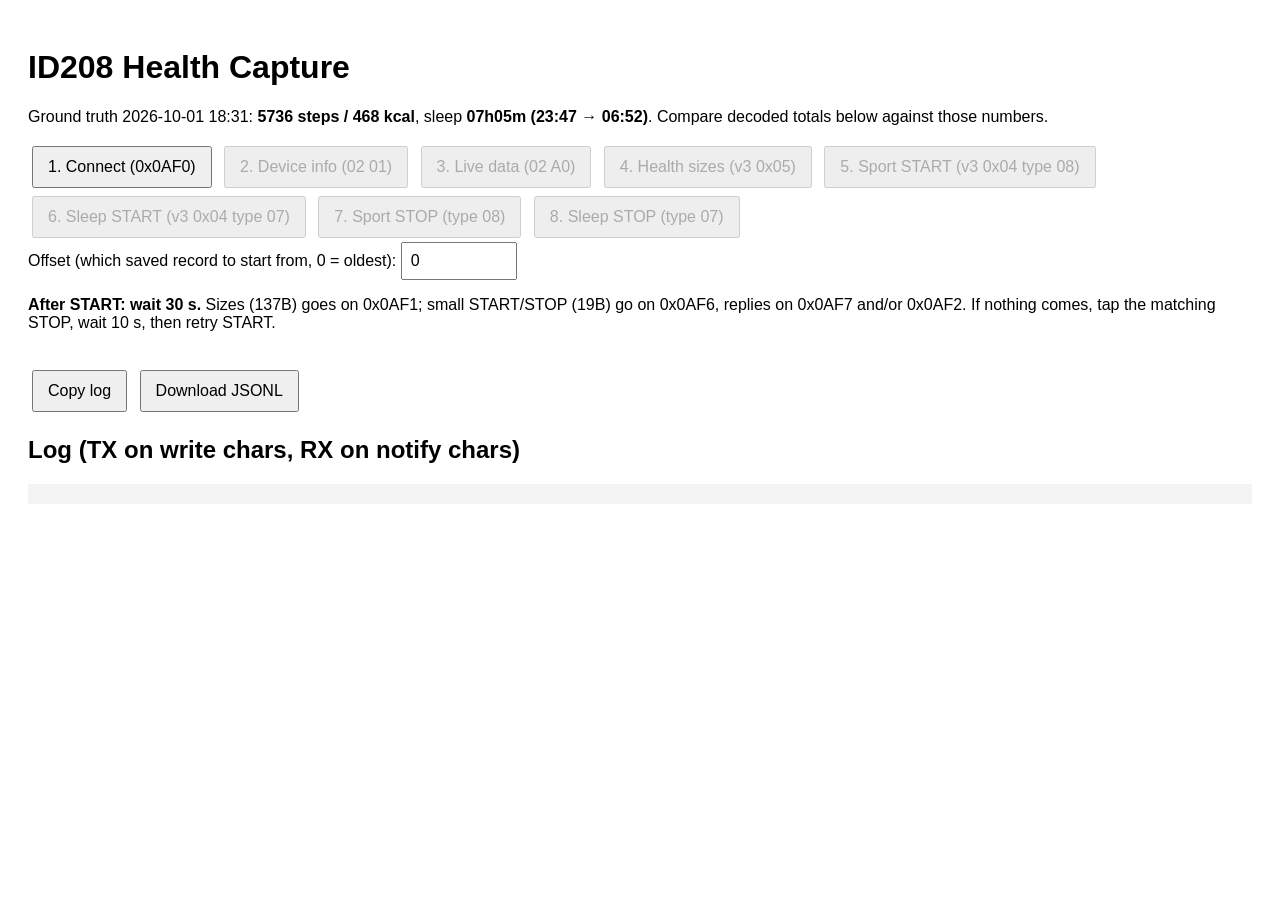
==== phase0/health.html @ 0a34abb4 "Initial public scaffold: IDO 0x0AF0 live + v3 sleep/sport decoders with tests, no personal captures" ====
<!DOCTYPE html>
<html lang="en">
<head>
<meta charset="UTF-8">
<meta name="viewport" content="width=device-width, initial-scale=1.0">
<title>ID208 Health Capture (0x0AF1 / 0x0AF2)</title>
<style>
body { font-family: Arial, Helvetica, sans-serif; padding: 20px; overflow-wrap: break-word; }
button { margin: 4px; padding: 10px 14px; font-size: 1rem; }
#log { white-space: pre-wrap; font-family: monospace; font-size: 0.8rem; background: #f4f4f4; padding: 10px; max-height: 40vh; overflow: auto; }
.ok { color: #047857; font-weight: bold; }
</style>
</head>
<body>
<h1>ID208 Health Capture</h1>
<p>Ground truth 2026-10-01 18:31: <b>5736 steps / 468 kcal</b>, sleep <b>07h05m (23:47 → 06:52)</b>.
Compare decoded totals below against those numbers.</p>
<button id="btnConnect">1. Connect (0x0AF0)</button>
<button id="btnInfo" disabled>2. Device info (02 01)</button>
<button id="btnLive" disabled>3. Live data (02 A0)</button>
<button id="btnSizes" disabled>4. Health sizes (v3 0x05)</button>
<button id="btnSport" disabled>5. Sport START (v3 0x04 type 08)</button>
<button id="btnSleep" disabled>6. Sleep START (v3 0x04 type 07)</button>
<button id="btnSportStop" disabled>7. Sport STOP (type 08)</button>
<button id="btnSleepStop" disabled>8. Sleep STOP (type 07)</button>
<br>
<label for="offset">Offset (which saved record to start from, 0 = oldest):</label>
<input id="offset" type="number" value="0" min="0" max="65535" style="width: 6em; padding: 8px; font-size: 1rem;">
<p><b>After START: wait 30 s.</b> Sizes (137B) goes on 0x0AF1; small START/STOP (19B) go on 0x0AF6, replies on 0x0AF7 and/or 0x0AF2. If nothing comes, tap the matching STOP, wait 10 s, then retry START.</p>
<br>
<button id="btnCopy">Copy log</button>
<button id="btnJsonl">Download JSONL</button>
<p id="events"></p>
<p id="decoded"></p>
<h2>Log (TX on write chars, RX on notify chars)</h2>
<div id="log"></div>
<script>
// Wire map (d3nd3/toobur-veryfit-research A200-PROTOCOL.md Transport):
// 0x0AF6 write -> 0x0AF7 notify (legacy GET 0x02.. + short v3 <=50B incl. 19B 0x04 START/STOP).
// 0x0AF1 write -> 0x0AF2 notify (large v3 >50B: 137B 0x05 sizes). Listen for v3 on BOTH notifies.
var writeChar, notifyChar, healthWriteChar, healthNotifyChar;
var v3Seq = 0x60; // start above logcat template seqs to avoid collisions in one session
var rxBuf = null, rxWritten = 0;
var lines = []; // {ts, char, dir, hex}
function log(msg) {
  document.getElementById('log').textContent += msg + '\n';
  var d = document.createElement('div');
  d.appendChild(document.createTextNode(msg));
  document.getElementById('events').appendChild(d);
}
function hexStr(arr) { return Array.from(arr, function (b) { return b.toString(16).padStart(2, '0').toUpperCase(); }).join(' '); }
function record(char, dir, arr) {
  lines.push({ ts: new Date().toISOString(), char: char, dir: dir, hex: hexStr(arr).replace(/ /g, '') });
  log((dir === 'TX' ? 'TX : ' : 'RX : ') + hexStr(arr) + '  [' + char + ']');
}
function parseHex(s) {
  var t = s.trim().split(/[\s:]+/);
  var out = new Uint8Array(t.length);
  for (var i = 0; i < t.length; i++) out[i] = parseInt(t[i], 16);
  return out;
}
function u16le(b, o) { return b[o] | (b[o + 1] << 8); }
function u32le(b, o) { return (b[o] | (b[o + 1] << 8) | (b[o + 2] << 16) | (b[o + 3] << 24)) >>> 0; }
// CRC-16-CCITT-FALSE (poly 0x1021, init 0xFFFF), over bytes [1..len-3], stored LE.
function crc16Ccitt(buf, off, len) {
  var crc = 0xFFFF;
  for (var i = off; i < off + len; i++) {
    crc ^= buf[i] << 8;
    for (var k = 0; k < 8; k++) crc = (crc & 0x8000) ? ((crc << 1) ^ 0x1021) : (crc << 1);
    crc &= 0xFFFF;
  }
  return crc;
}
// v3 0x05 sizes query: 137 B wire. 7 type+offset records (SpO2,pressure,HR,activity,swim,sleep,sport),
// all offsets 0 for a full baseline; pad with zeros; CRC over [1..len-3].
function buildV3Sizes05() {
  var types = [0x01, 0x02, 0x03, 0x04, 0x06, 0x07, 0x08];
  var pkt = new Uint8Array(137);
  pkt[0] = 0x33; pkt[1] = 0xDA; pkt[2] = 0xAD; pkt[3] = 0xDA; pkt[4] = 0xAD;
  pkt[5] = 0x01; pkt[6] = 0x88; pkt[7] = 0x00; pkt[8] = 0x05; pkt[9] = 0x00;
  pkt[10] = v3Seq & 0xFF; pkt[11] = (v3Seq >> 8) & 0xFF; v3Seq++;
  var o = 12;
  for (var i = 0; i < types.length; i++) { pkt[o++] = types[i]; pkt[o++] = 0; pkt[o++] = 0; pkt[o++] = 0; pkt[o++] = 0; }
  var crc = crc16Ccitt(pkt, 1, pkt.length - 3);
  pkt[pkt.length - 2] = crc & 0xFF; pkt[pkt.length - 1] = (crc >> 8) & 0xFF;
  return pkt;
}
// v3 0x04 START per type: 19 B wire. byte14 = 0x01 day-data (01,02,03,08), 0x00 count-data (04,06,07).
// bytes 15-16 LE = saveOffset: resume position in that type's stream (0 = oldest).
var BYTE14 = { 1: 1, 2: 1, 3: 1, 4: 0, 6: 0, 7: 0, 8: 1 };
function buildV3Start04(dataType, offset) {
  var pkt = new Uint8Array(19);
  pkt[0] = 0x33; pkt[1] = 0xDA; pkt[2] = 0xAD; pkt[3] = 0xDA; pkt[4] = 0xAD;
  pkt[5] = 0x01; pkt[6] = 0x10; pkt[7] = 0x00; pkt[8] = 0x04; pkt[9] = 0x00;
  pkt[10] = v3Seq & 0xFF; pkt[11] = (v3Seq >> 8) & 0xFF; v3Seq++;
  pkt[12] = 0x00; pkt[13] = dataType; pkt[14] = BYTE14[dataType];
  pkt[15] = (offset || 0) & 0xFF; pkt[16] = ((offset || 0) >> 8) & 0xFF;
  var crc = crc16Ccitt(pkt, 1, pkt.length - 3);
  pkt[17] = crc & 0xFF; pkt[18] = (crc >> 8) & 0xFF;
  return pkt;
}
function v3TotalLen(first) { return first[6] | (first[7] << 8); }
function buildV3Stop04(dataType) {
  var pkt = buildV3Start04(dataType);
  pkt = new Uint8Array(pkt);
  pkt[12] = 0x01; // operate STOP
  var crc = crc16Ccitt(pkt, 1, pkt.length - 3);
  pkt[pkt.length - 2] = crc & 0xFF; pkt[pkt.length - 1] = (crc >> 8) & 0xFF;
  return pkt;
}
function handleV3(arr) {
  var inAsm = rxBuf && rxWritten < rxBuf.length && rxWritten > 0;
  if (inAsm && arr[0] === 0x33 && !(arr.length >= 5 && arr[1] === 0xDA && arr[2] === 0xAD)) {
    var n = Math.min(arr.length - 1, rxBuf.length - rxWritten);
    rxBuf.set(arr.subarray(1, 1 + n), rxWritten); rxWritten += n;
  } else if (arr[0] === 0x33 && arr[1] === 0xDA && arr[2] === 0xAD && arr[3] === 0xDA && arr[4] === 0xAD && arr.length >= 10) {
    var total = v3TotalLen(arr);
    if (total <= 0 || total > 8192) return;
    rxBuf = new Uint8Array(total); rxWritten = 0;
    var m = Math.min(total, arr.length - 1);
    rxBuf.set(arr.subarray(1, 1 + m), 0); rxWritten = m;
  } else return;
  if (rxBuf && rxWritten === rxBuf.length) { dispatchV3(rxBuf); rxBuf = null; rxWritten = 0; }
}
function dispatchV3(buf) {
  // buf starts with DA AD DA AD (leading 0x33 stripped); cmd at [7..8], seq at [9..10], payload from [11].
  if (buf.length < 11) return;
  var cmd = buf[7] | (buf[8] << 8), seq = buf[9] | (buf[10] << 8);
  var p = buf.subarray(11);
  log('v3 complete: cmd=0x' + cmd.toString(16) + ' seq=0x' + seq.toString(16) + ' payloadBytes=' + p.length);
  if (cmd === 0x0005 && p.length >= 4) {
    var total = u32le(p, 0);
    show('Health sizes reply: totalBytes=' + total + ' (expect ~1021 if watch has fresh data)');
    return;
  }
  if (cmd !== 0x0004 || p.length < 14) return;
  var dataType = p[1], itemCount = u16le(p, 5), headSize = u16le(p, 7), dataSize = u32le(p, 9);
  var hs = 14, he = Math.min(p.length, hs + headSize), de = Math.min(p.length, he + dataSize);
  var h = p.slice(hs, he), d = p.slice(he, de);
  if (dataType === 8 && h.length >= 20) {
    var steps = u32le(h, 8), kcal = u32le(h, 12), dist = u32le(h, 16);
    show('SPORT dataType=8 items=' + itemCount + ': steps=' + steps + ' kcal(raw)=' + kcal + ' distance(m)=' + dist +
      '  [watch: 5736 steps / 468 kcal]');
  } else if (dataType === 7 && h.length >= 16) {
    var tot = u16le(h, 14), wake = u16le(h, 16), light = u16le(h, 18), rem = u16le(h, 20), deep = u16le(h, 22);
    var fa = u16le(h, 2) + '-' + h[4] + '-' + h[5] + ' ' + h[6] + ':' + String(h[7]).padStart(2, '0');
    var gu = u16le(h, 8) + '-' + h[10] + '-' + h[11] + ' ' + h[12] + ':' + String(h[13]).padStart(2, '0');
    show('SLEEP dataType=7 items=' + itemCount + ': total=' + tot + 'm wake=' + wake + 'm light=' + light + 'm REM=' + rem + 'm deep=' + deep +
      'm fallAsleep=' + fa + ' getUp=' + gu + '  [watch: 425m 23:47->06:52]');
  } else {
    show('dataType=' + dataType + ' items=' + itemCount + ' headSize=' + headSize + ' dataSize=' + dataSize + ' (logged, not decoded)');
  }
}
function show(msg) {
  log(msg);
  var el = document.getElementById('decoded');
  el.innerHTML += '<div class="ok">' + msg + '</div>';
}
var device = null;
document.getElementById('btnConnect').addEventListener('pointerup', function () {
  log('Requesting device (tap the ID208 in the picker, then Pair)...');
  navigator.bluetooth.requestDevice({ filters: [{ services: [0x0AF0] }] })
    .then(function (dev) {
      device = dev;
      log('Device Selected: ' + (dev.name || '?'));
      device.addEventListener('gattserverdisconnected', function () { log('GATT disconnected (watch dropped link or another app stole it)'); });
      if (device.gatt.connected) { log('Already connected at GATT level, reusing'); return device.gatt; }
      log('GATT connecting...');
      return device.gatt.connect();
    })
    .then(function (server) { log('GATT Connected; getting service 0x0AF0...'); return server.getPrimaryService(0x0AF0); })
    .then(function (svc) {
      log('Service found; getting 0x0AF6 (write)...');
      return svc.getCharacteristic(0x0AF6).then(function (c) {
        writeChar = c; log('0x0AF6 ok');
        log('Getting 0x0AF7 (notify)...');
        return svc.getCharacteristic(0x0AF7);
      }).then(function (c) {
        notifyChar = c; log('0x0AF7 ok');
        log('Getting 0x0AF1 (health write)...');
        return svc.getCharacteristic(0x0AF1).then(function (h) { healthWriteChar = h; log('0x0AF1 ok'); return svc; },
          function (e) { log('0x0AF1 MISSING: ' + e + ' (staying on legacy 0x0AF6/0x0AF7 only)'); return svc; });
      }).then(function (s) {
        log('Getting 0x0AF2 (health notify)...');
        return s.getCharacteristic(0x0AF2).then(function (h) { healthNotifyChar = h; log('0x0AF2 ok'); },
          function (e) { log('0x0AF2 MISSING: ' + e + ' (staying on legacy only)'); });
      });
    })
    .then(function () {
      notifyChar.addEventListener('characteristicvaluechanged', function (e) {
        var a = new Uint8Array(e.target.value.buffer);
        record('0x0AF7', 'RX', a);
        handleV3(a); // short v3 0x04 replies arrive here (19B START/STOP live on 0x0AF6)
        if (a.length >= 2 && a[0] === 0x07 && a[1] === 0x40) {
          log('ACK 07 40 (mirroring back on 0x0AF6)');
          wr(writeChar, '0x0AF6', a);
        }
      });
      if (healthNotifyChar) {
        healthNotifyChar.addEventListener('characteristicvaluechanged', function (e) {
          var a = new Uint8Array(e.target.value.buffer);
          record('0x0AF2', 'RX', a);
          handleV3(a);
        });
      }
      log('Starting notify 0x0AF7...');
      return notifyChar.startNotifications().then(function () { log('Notify ON 0x0AF7'); });
    })
    .then(function () {
      ['btnInfo', 'btnLive'].forEach(function (id) { document.getElementById(id).disabled = false; });
      if (!healthNotifyChar) { log('Health notify unavailable; legacy 0x0AF6/0x0AF7 ready (buttons 2-3)'); return; }
      log('Waiting 500ms before 0x0AF2 (watch dislikes back-to-back CCCD writes)...');
      return new Promise(function (res) { setTimeout(res, 500); }).then(function () {
        log('Starting notify 0x0AF2...');
        return healthNotifyChar.startNotifications().then(function () { log('Notify ON 0x0AF2'); });
      }).then(function () {
        ['btnSizes', 'btnSport', 'btnSleep', 'btnSportStop', 'btnSleepStop'].forEach(function (id) { document.getElementById(id).disabled = false; });
        log('Ready (all 8 buttons)');
      }, function (e) {
        log('Notify FAILED 0x0AF2: ' + e);
        log('Continuing with legacy only (buttons 2-3 work). For health: Android Settings > Bluetooth > Forget ID208, reboot watch, retry Connect — 0x0AF2 notify is refused on stale bonds.');
      });
    })
    .catch(function (err) {
      log('BT error: ' + err);
      log('Fix checklist: 1) force-stop VeryFit 2) Android Settings > Bluetooth > forget ID208 if bonded 3) toggle BT off/on 4) reboot watch (hold button) 5) Chrome location permission on 6) stay within 1m 7) retry. Tell me the LAST ok-line above (e.g. 0x0AF6 ok) plus this error.');
    });
});
function wr(ch, name, bytes) {
  if (!ch) { log('Not attached: ' + name + ' (connect first / health chars missing)'); return Promise.reject(new Error('no char ' + name)); }
  record(name, 'TX', bytes);
  return ch.writeValue(bytes).catch(function (e) { log('Write failed ' + name + ': ' + e); });
}
document.getElementById('btnInfo').addEventListener('pointerup', function () { wr(writeChar, '0x0AF6', new Uint8Array([0x02, 0x01])); });
document.getElementById('btnLive').addEventListener('pointerup', function () { wr(writeChar, '0x0AF6', new Uint8Array([0x02, 0xA0])); });
document.getElementById('btnSizes').addEventListener('pointerup', function () { wr(healthWriteChar, '0x0AF1', buildV3Sizes05()); });
function readOffset() {
  var v = parseInt(document.getElementById('offset').value, 10);
  return (isNaN(v) || v < 0) ? 0 : (v > 65535 ? 65535 : v);
}
document.getElementById('btnSport').addEventListener('pointerup', function () { wr(writeChar, '0x0AF6', buildV3Start04(8, readOffset())); });
document.getElementById('btnSleep').addEventListener('pointerup', function () { wr(writeChar, '0x0AF6', buildV3Start04(7, readOffset())); });
document.getElementById('btnSportStop').addEventListener('pointerup', function () { wr(writeChar, '0x0AF6', buildV3Stop04(8)); });
document.getElementById('btnSleepStop').addEventListener('pointerup', function () { wr(writeChar, '0x0AF6', buildV3Stop04(7)); });
document.getElementById('btnCopy').addEventListener('pointerup', function () {
  var text = document.getElementById('log').textContent;
  function fallback() {
    var ta = document.createElement('textarea');
    ta.value = text;
    document.body.appendChild(ta);
    ta.select();
    try { document.execCommand('copy'); log('log copied (fallback)'); }
    catch (e) { log('Copy failed: long-press the log, Select all, Copy. ' + e); }
    document.body.removeChild(ta);
  }
  if (navigator.clipboard && navigator.clipboard.writeText) {
    navigator.clipboard.writeText(text).then(function () { log('log copied'); }, function () { fallback(); });
  } else { fallback(); }
});
document.getElementById('btnJsonl').addEventListener('pointerup', function () {
  var blob = new Blob([lines.map(function (l) { return JSON.stringify(l); }).join('\n')], { type: 'application/jsonl' });
  var a = document.createElement('a');
  a.href = URL.createObjectURL(blob); a.download = 'health-capture.jsonl'; a.click();
});
</script>
</body>
</html>
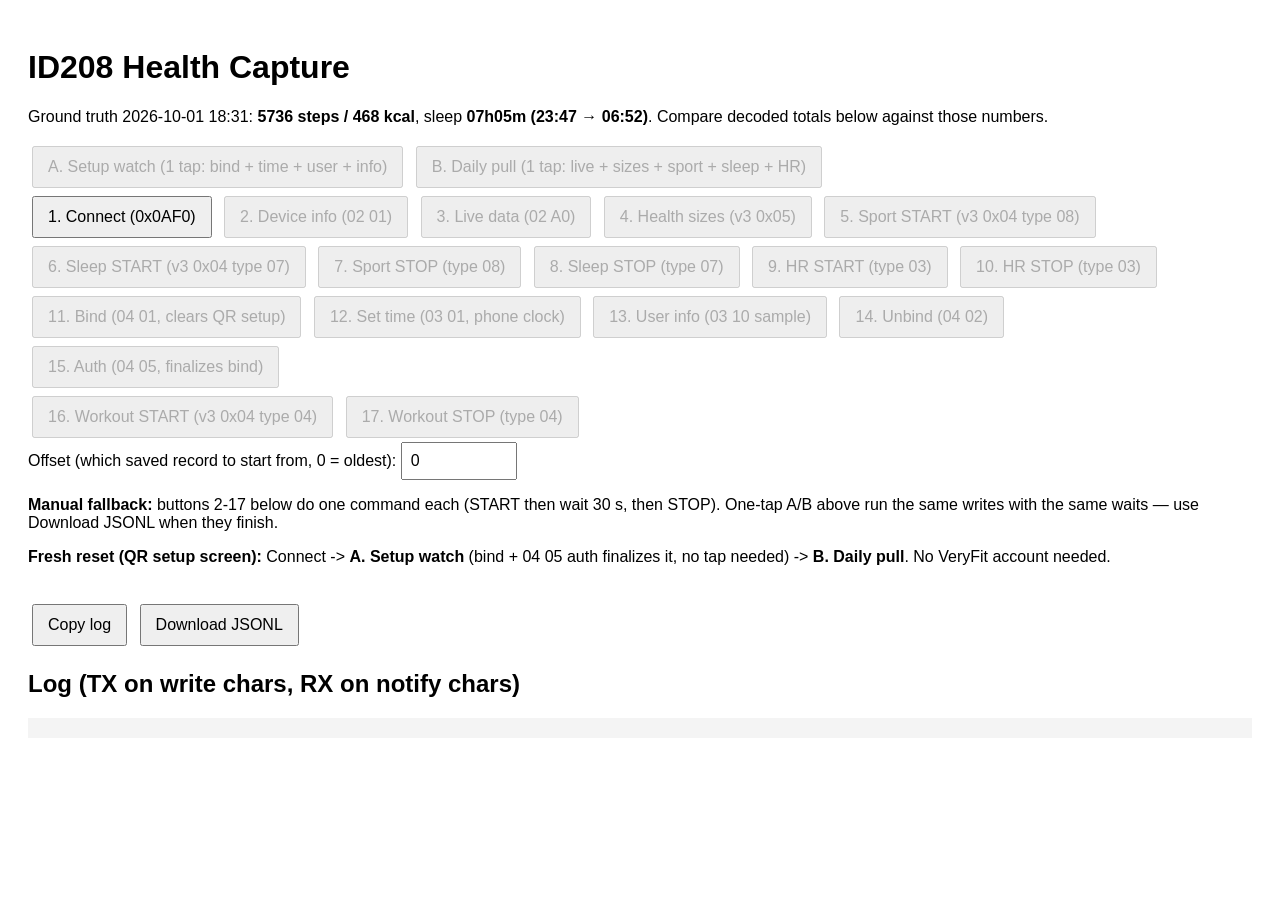
==== commit 48efc156: "Update watch sync" ====
--- a/phase0/health.html
+++ b/phase0/health.html
@@ -15,6 +15,9 @@
 <h1>ID208 Health Capture</h1>
 <p>Ground truth 2026-10-01 18:31: <b>5736 steps / 468 kcal</b>, sleep <b>07h05m (23:47 → 06:52)</b>.
 Compare decoded totals below against those numbers.</p>
+<button id="btnSetupAuto" disabled>A. Setup watch (1 tap: bind + time + user + info)</button>
+<button id="btnDailyAuto" disabled>B. Daily pull (1 tap: live + sizes + sport + sleep + HR)</button>
+<br>
 <button id="btnConnect">1. Connect (0x0AF0)</button>
 <button id="btnInfo" disabled>2. Device info (02 01)</button>
 <button id="btnLive" disabled>3. Live data (02 A0)</button>
@@ -23,10 +26,23 @@
 <button id="btnSleep" disabled>6. Sleep START (v3 0x04 type 07)</button>
 <button id="btnSportStop" disabled>7. Sport STOP (type 08)</button>
 <button id="btnSleepStop" disabled>8. Sleep STOP (type 07)</button>
+<button id="btnHr" disabled>9. HR START (type 03)</button>
+<button id="btnHrStop" disabled>10. HR STOP (type 03)</button>
+<br>
+<button id="btnBind" disabled>11. Bind (04 01, clears QR setup)</button>
+<button id="btnTime" disabled>12. Set time (03 01, phone clock)</button>
+<button id="btnUser" disabled>13. User info (03 10 sample)</button>
+<button id="btnUnbind" disabled>14. Unbind (04 02)</button>
+<button id="btnAuth" disabled>15. Auth (04 05, finalizes bind)</button>
+<br>
+<button id="btnWorkout" disabled>16. Workout START (v3 0x04 type 04)</button>
+<button id="btnWorkoutStop" disabled>17. Workout STOP (type 04)</button>
 <br>
 <label for="offset">Offset (which saved record to start from, 0 = oldest):</label>
 <input id="offset" type="number" value="0" min="0" max="65535" style="width: 6em; padding: 8px; font-size: 1rem;">
-<p><b>After START: wait 30 s.</b> Sizes (137B) goes on 0x0AF1; small START/STOP (19B) go on 0x0AF6, replies on 0x0AF7 and/or 0x0AF2. If nothing comes, tap the matching STOP, wait 10 s, then retry START.</p>
+<p><b>Manual fallback:</b> buttons 2-17 below do one command each (START then wait 30 s, then STOP).
+One-tap A/B above run the same writes with the same waits — use Download JSONL when they finish.</p>
+<p><b>Fresh reset (QR setup screen):</b> Connect -> <b>A. Setup watch</b> (bind + 04 05 auth finalizes it, no tap needed) -> <b>B. Daily pull</b>. No VeryFit account needed.</p>
 <br>
 <button id="btnCopy">Copy log</button>
 <button id="btnJsonl">Download JSONL</button>
@@ -100,6 +116,203 @@
   return pkt;
 }
 function v3TotalLen(first) { return first[6] | (first[7] << 8); }
+// Bind / setup (0x0AF6 write -> 0x0AF7 notify, no account).
+// BIND_START live-verified on A200 (bind-v3.json): TX 04 01 F1... -> RX 04 01 00 00.
+// SET time from VeryFit logcat set_time.txt: 03 01 + yearLE + MM DD hh mm ss weekday + 6 zeros.
+// User info from fresh-launch: 03 10 B4 40 1F 00 D6 07 03 01 (sample clears setup gate).
+function buildBindStart() { return new Uint8Array([0x04, 0x01, 0xF1, 0x01, 0x01, 0x02, 0x02, 0x01, 0x00]); }
+function buildBindStop() { return new Uint8Array([0x04, 0x02, 0xF1, 0x01, 0x01, 0x02, 0x02, 0x01, 0x00]); }
+// Bare 04 03 probe (watch stays silent on it — confirmed 2x, kept for probing).
+function buildBindAuthProbe() { return new Uint8Array([0x04, 0x03]); }
+// 03 23 02 00: VeryFit sends this between bind and auth (purpose unknown).
+function buildSet23Sample() { return new Uint8Array([0x03, 0x23, 0x02, 0x00]); }
+// 04 05 encrypted auth (16 B): the step that finalizes binding (solved
+// 2026-10-08, captures/veryfit-bind-2026-10-08.log #26-32 + reset-test proof).
+// Layout: 04 05 0C 00 + challenge[6] + (challenge XOR watchMAC)[6];
+// challenge + MAC both come from the 04 01 reply. Reply 04 05 00 00 =
+// accepted (pair flips 0 -> 1); 04 05 02 00 = rejected (stale challenge or
+// wrong seal — random trailing bytes are rejected, proven 2026-10-08).
+var bindChallenge = null, bindMac = null; // captured from the 04 01 reply
+function buildBindAuthPacket() {
+  if (!bindChallenge || !bindMac) {
+    log('No 04 01 challenge captured yet — run Bind (step 6) first');
+    return null;
+  }
+  var pkt = new Uint8Array(16);
+  pkt[0] = 0x04; pkt[1] = 0x05; pkt[2] = 0x0C; pkt[3] = 0x00;
+  pkt.set(bindChallenge.subarray(0, 6), 4);
+  for (var i = 0; i < 6; i++) pkt[10 + i] = bindChallenge[i] ^ bindMac[i];
+  return pkt;
+}
+function buildSetTimeNow() {
+  var n = new Date();
+  var pkt = new Uint8Array(16);
+  pkt[0] = 0x03; pkt[1] = 0x01;
+  pkt[2] = n.getFullYear() & 0xFF; pkt[3] = (n.getFullYear() >> 8) & 0xFF;
+  pkt[4] = n.getMonth() + 1; pkt[5] = n.getDate();
+  pkt[6] = n.getHours(); pkt[7] = n.getMinutes(); pkt[8] = n.getSeconds();
+  pkt[9] = (n.getDay() + 6) % 7 + 1; // Mon=1..Sun=7
+  return pkt;
+}
+function buildUserInfoSample() { return new Uint8Array([0x03, 0x10, 0xB4, 0x40, 0x1F, 0x00, 0xD6, 0x07, 0x03, 0x01]); }
+// Post-bind prelude from VeryFit fresh-launch logcat: the watch stays on its
+// QR setup screen until it gets units + goals + weather switch, not just bind.
+// Units 17B, calorie+distance goals 20B, weather-off 6B (all byte-identical).
+function buildUnitsSample() { return parseHex('03 11 01 01 01 00 02 01 00 00 00 01 01 01 01 00 00'); }
+function buildUnitsBind() { return parseHex('03 11 01 01 01 00 02 02 00 00 00 01 01 01 01 00 00'); }
+function buildGoalsSample() { return parseHex('03 43 F4 01 00 00 00 00 00 00 08 07 00 00 FA 00 0E 06 0C 00'); }
+function buildWeatherOff() { return new Uint8Array([0x03, 0x2D, 0x55, 0x00, 0x00, 0x00]); }
+// v3 0x1A func-table query (14 B) and 0x09 HR-mode (26 B): payloads transplanted
+// from the reinstall-bind logcat, seq refreshed, CRC recomputed. Both <=50 B
+// so they go on 0x0AF6 like the other short v3 frames.
+function buildV3FuncTable1A() {
+  var pkt = parseHex('33 DA AD DA AD 01 0B 00 1A 00 00 00 00 00');
+  pkt[10] = v3Seq & 0xFF; pkt[11] = (v3Seq >> 8) & 0xFF; v3Seq++;
+  var crc = crc16Ccitt(pkt, 1, pkt.length - 3);
+  pkt[pkt.length - 2] = crc & 0xFF; pkt[pkt.length - 1] = (crc >> 8) & 0xFF;
+  return pkt;
+}
+function buildHrModeSample() {
+  var pkt = parseHex('33 DA AD DA AD 01 17 00 09 00 00 00 00 00 00 00 00 01 00 00 17 3B 00 00 00 00');
+  pkt[10] = v3Seq & 0xFF; pkt[11] = (v3Seq >> 8) & 0xFF; v3Seq++;
+  var crc = crc16Ccitt(pkt, 1, pkt.length - 3);
+  pkt[pkt.length - 2] = crc & 0xFF; pkt[pkt.length - 1] = (crc >> 8) & 0xFF;
+  return pkt;
+}
+function handleLegacy(arr) {
+  if (arr.length >= 3 && arr[0] === 0x04 && (arr[1] === 0x01 || arr[1] === 0x02 || arr[1] === 0x03 || arr[1] === 0x05)) {
+    if (arr[1] === 0x01 && arr.length >= 17) {
+      bindMac = arr.slice(5, 11);
+      bindChallenge = arr.slice(11, 17); // watch clock, sealed with MAC into 04 05
+      show('BIND reply: key=0x01 status=' + arr[2] + ' challenge=' + hexStr(bindChallenge) + ' (captured for 04 05 auth)');
+    } else {
+      show('BIND reply: key=0x0' + arr[1].toString(16) + ' status=' + arr[2] + ' (00 = ok; 04 05 status 0 finalizes, QR should clear)');
+    }
+    return;
+  }
+  if (arr.length >= 2 && arr[0] === 0x02 && arr[1] === 0x01) {
+    var pair = arr.length > 8 ? arr[8] : -1;
+    var bindFlag = arr.length > 13 ? arr[13] : -1;
+    show('INFO 02 01: pair=' + pair + ' bind_flag=' + bindFlag + ' (bound usually pair=1; fresh reset shows QR until bind)');
+    return;
+  }
+  if (arr.length >= 2 && arr[0] === 0x03) {
+    show('SET ack: 03 ' + arr[1].toString(16) + ' (00s = ok)');
+    return;
+  }
+}
+// Last item_count seen on START replies (operate 0x00) per type; STOP acks
+// (operate 0x01) don't touch these. The daily macro uses lastSleepItems === 0
+// as its paging stop rule (same as the old manual repeat-until-empty).
+var lastSleepItems = -1, lastSportItems = -1, lastHrItems = -1;
+// One-tap macros: same writes + waits as the manual buttons, run in order.
+var macroRunning = false;
+function wait(ms) { return new Promise(function (res) { setTimeout(res, ms); }); }
+function setMacroButtons(disabled) {
+  document.getElementById('btnSetupAuto').disabled = disabled;
+  document.getElementById('btnDailyAuto').disabled = disabled;
+}
+async function setupAuto() {
+  // Replays VeryFit's own reinstall-bind order (reinstall_app_bind_stripped):
+  // func-table reads, DND read, bind, DND read, weather/goals/units, info,
+  // HR-mode x2, battery, user info, time, info. ~90 s total.
+  if (macroRunning) { log('A macro is already running — wait for it to finish.'); return; }
+  macroRunning = true; setMacroButtons(true);
+  try {
+    log('[Setup 1/18] Func table...');
+    await wr(writeChar, '0x0AF6', new Uint8Array([0x02, 0x02]));
+    await wait(2000);
+    log('[Setup 2/18] Func table ex...');
+    await wr(writeChar, '0x0AF6', new Uint8Array([0x02, 0x07]));
+    await wait(2000);
+    log('[Setup 3/18] MTU...');
+    await wr(writeChar, '0x0AF6', new Uint8Array([0x02, 0xF0]));
+    await wait(2000);
+    log('[Setup 4/18] v3 func table...');
+    await wr(writeChar, '0x0AF6', buildV3FuncTable1A());
+    await wait(3000);
+    log('[Setup 5/18] DND state...');
+    await wr(writeChar, '0x0AF6', new Uint8Array([0x02, 0x30]));
+    await wait(2000);
+    log('[Setup 6/18] Bind (04 01, no tap needed — auth at step 8 finalizes)...');
+    await wr(writeChar, '0x0AF6', buildBindStart());
+    await wait(12000); // confirm window on the watch
+    log('[Setup 7/18] 03 23 (VeryFit sends this between bind and auth)...');
+    await wr(writeChar, '0x0AF6', buildSet23Sample());
+    await wait(2000);
+    log('[Setup 8/18] Auth 04 05 (challenge XOR MAC — finalizes bind)...');
+    var auth = buildBindAuthPacket();
+    if (auth) await wr(writeChar, '0x0AF6', auth);
+    await wait(3000);
+    log('[Setup 9/18] DND state again...');
+    await wr(writeChar, '0x0AF6', new Uint8Array([0x02, 0x30]));
+    await wait(3000);
+    log('[Setup 10/18] Weather switch off...');
+    await wr(writeChar, '0x0AF6', buildWeatherOff());
+    await wait(2000);
+    log('[Setup 11/18] Goals...');
+    await wr(writeChar, '0x0AF6', buildGoalsSample());
+    await wait(2000);
+    log('[Setup 12/18] Units...');
+    await wr(writeChar, '0x0AF6', buildUnitsSample());
+    await wait(2000);
+    log('[Setup 13/18] Device info...');
+    await wr(writeChar, '0x0AF6', new Uint8Array([0x02, 0x01]));
+    await wait(3000);
+    log('[Setup 14/18] HR mode (x2)...');
+    await wr(writeChar, '0x0AF6', buildHrModeSample());
+    await wait(2000);
+    await wr(writeChar, '0x0AF6', buildHrModeSample());
+    await wait(3000);
+    log('[Setup 15/18] Battery...');
+    await wr(writeChar, '0x0AF6', new Uint8Array([0x02, 0x05]));
+    await wait(2000);
+    log('[Setup 16/18] User info...');
+    await wr(writeChar, '0x0AF6', buildUserInfoSample());
+    await wait(2000);
+    log('[Setup 17/18] Set time (phone clock)...');
+    await wr(writeChar, '0x0AF6', buildSetTimeNow());
+    await wait(2000);
+    log('[Setup 18/18] Device info (check pair=1 above)...');
+    await wr(writeChar, '0x0AF6', new Uint8Array([0x02, 0x01]));
+    await wait(3000);
+    show('Setup done — QR should be gone. Then run B. Daily pull.');
+  } finally { macroRunning = false; setMacroButtons(false); }
+}
+async function dailyAuto() {
+  if (macroRunning) { log('A macro is already running — wait for it to finish.'); return; }
+  macroRunning = true; setMacroButtons(true);
+  try {
+    log('[Pull 1/5] Live data...');
+    await wr(writeChar, '0x0AF6', new Uint8Array([0x02, 0xA0]));
+    await wait(3000);
+    log('[Pull 2/5] Health sizes (10 s; silence here is ok on low battery)...');
+    await wr(healthWriteChar, '0x0AF1', buildV3Sizes05());
+    await wait(10000);
+    log('[Pull 3/5] Sport summary (30 s)...');
+    await wr(writeChar, '0x0AF6', buildV3Start04(8, 0));
+    await wait(30000);
+    await wr(writeChar, '0x0AF6', buildV3Stop04(8));
+    await wait(3000);
+    log('[Pull 4/5] Sleep nights (paged, ~25 s each, stops when empty)...');
+    for (var n = 0; n < 8; n++) {
+      var off = (n === 0) ? 0 : 108;
+      log('Sleep round ' + (n + 1) + '/8 (offset ' + off + ')...');
+      lastSleepItems = -1;
+      await wr(writeChar, '0x0AF6', buildV3Start04(7, off));
+      await wait(25000);
+      await wr(writeChar, '0x0AF6', buildV3Stop04(7));
+      await wait(3000);
+      if (lastSleepItems === 0) { log('Sleep history empty — paging done.'); break; }
+    }
+    log('[Pull 5/5] Heart rate (30 s)...');
+    await wr(writeChar, '0x0AF6', buildV3Start04(3, 0));
+    await wait(30000);
+    await wr(writeChar, '0x0AF6', buildV3Stop04(3));
+    await wait(3000);
+    show('Daily pull done — tap Download JSONL, then run sync.py.');
+  } finally { macroRunning = false; setMacroButtons(false); }
+}
 function buildV3Stop04(dataType) {
   var pkt = buildV3Start04(dataType);
   pkt = new Uint8Array(pkt);
@@ -135,6 +348,15 @@
   }
   if (cmd !== 0x0004 || p.length < 14) return;
   var dataType = p[1], itemCount = u16le(p, 5), headSize = u16le(p, 7), dataSize = u32le(p, 9);
+  if (p[0] === 0x00) { // START reply only; STOP acks must not reset the trackers
+    if (dataType === 7) lastSleepItems = itemCount;
+    else if (dataType === 8) lastSportItems = itemCount;
+    else if (dataType === 3) lastHrItems = itemCount;
+    // Post-reset empty stores can answer with an unknown data_type and zero
+    // items (seen: 65 B reply to sleep START). During sleep paging that still
+    // means "no more nights", so stop instead of looping 8 times.
+    else if (itemCount === 0) lastSleepItems = 0;
+  }
   var hs = 14, he = Math.min(p.length, hs + headSize), de = Math.min(p.length, he + dataSize);
   var h = p.slice(hs, he), d = p.slice(he, de);
   if (dataType === 8 && h.length >= 20) {
@@ -147,6 +369,36 @@
     var gu = u16le(h, 8) + '-' + h[10] + '-' + h[11] + ' ' + h[12] + ':' + String(h[13]).padStart(2, '0');
     show('SLEEP dataType=7 items=' + itemCount + ': total=' + tot + 'm wake=' + wake + 'm light=' + light + 'm REM=' + rem + 'm deep=' + deep +
       'm fallAsleep=' + fa + ' getUp=' + gu + '  [watch: 425m 23:47->06:52]');
+  } else if (dataType === 3 && h.length >= 10) {
+    var yr = h[0] | (h[1] << 8), mo = h[2], dy = h[3];
+    var st = (h[4] | (h[5] << 8) | (h[6] << 16) | (h[7] << 24)) >>> 0;
+    var silent = h[9], zs = [];
+    for (var z = 0; z < 5 && 10 + 3 * z + 1 < h.length; z++) zs.push(h[10 + 3 * z]);
+    var vals = [], tt = st;
+    for (var i = 0; i < itemCount && 2 * i + 1 < d.length; i++) {
+      tt += d[2 * i];
+      var bpm = d[2 * i + 1];
+      if (bpm >= 30 && bpm <= 220) vals.push(bpm);
+    }
+    var hh = Math.floor(st / 3600), mm = Math.floor((st % 3600) / 60);
+    var mn = vals.length ? Math.min.apply(null, vals) : -1;
+    var mx = vals.length ? Math.max.apply(null, vals) : -1;
+    show('HR ' + yr + '-' + mo + '-' + dy + ' start=' + hh + ':' + String(mm).padStart(2, '0') +
+      ' silent=' + silent + ' zones=' + zs.join('/') + ' samples=' + vals.length + '/' + itemCount +
+      ' min=' + mn + ' max=' + mx + ' bpms=' + vals.join(','));
+  } else if (dataType === 3) {
+    show('HR dataType=3 items=' + itemCount + ' headSize=' + headSize + ' dataSize=' + dataSize +
+      ' headHex=' + hexStr(h.slice(0, Math.min(h.length, 24))) + '  (parser pending — send the JSONL)');
+  } else if (dataType === 4) {
+    var wdur = '?', wkcal = '?', whr = '?', wdist = '';
+    if (h.length >= 100) {
+      wdur = Math.floor(u32le(h, 17) / 60) + 'm' + (u32le(h, 17) % 60) + 's';
+      wkcal = u32le(h, 21) + 'kcal';
+      whr = 'avg' + h[29] + '/max' + h[30] + '/min' + h[31];
+      wdist = ' ' + (u32le(h, 25) / 1000) + 'km pace' + Math.floor(u16le(h, 40) / 60) + "'" + (u16le(h, 40) % 60) + '"/km';
+    }
+    show('WORKOUT dataType=4 items=' + itemCount + ' headSize=' + headSize + ' dataSize=' + dataSize +
+      ' dur=' + wdur + ' ' + wkcal + ' HR ' + whr + wdist + ' headHex=' + hexStr(h.slice(0, Math.min(h.length, 16))));
   } else {
     show('dataType=' + dataType + ' items=' + itemCount + ' headSize=' + headSize + ' dataSize=' + dataSize + ' (logged, not decoded)');
   }
@@ -155,6 +407,23 @@
   log(msg);
   var el = document.getElementById('decoded');
   el.innerHTML += '<div class="ok">' + msg + '</div>';
+}
+// Named notify handlers (see remove-before-add at connect time).
+function onNotifyF7(e) {
+  var a = new Uint8Array(e.target.value.buffer);
+  record('0x0AF7', 'RX', a);
+  handleV3(a); // short v3 0x04 replies arrive here (19B START/STOP live on 0x0AF6)
+  handleLegacy(a); // bind 04 01 / info 02 01 / set 03 acks
+  if (a.length >= 2 && a[0] === 0x07 && a[1] === 0x40) {
+    log('ACK 07 40 (mirroring back on 0x0AF6)');
+    wr(writeChar, '0x0AF6', a);
+  }
+}
+function onNotifyF2(e) {
+  var a = new Uint8Array(e.target.value.buffer);
+  record('0x0AF2', 'RX', a);
+  handleV3(a);
+  handleLegacy(a);
 }
 var device = null;
 document.getElementById('btnConnect').addEventListener('pointerup', function () {
@@ -187,35 +456,27 @@
       });
     })
     .then(function () {
-      notifyChar.addEventListener('characteristicvaluechanged', function (e) {
-        var a = new Uint8Array(e.target.value.buffer);
-        record('0x0AF7', 'RX', a);
-        handleV3(a); // short v3 0x04 replies arrive here (19B START/STOP live on 0x0AF6)
-        if (a.length >= 2 && a[0] === 0x07 && a[1] === 0x40) {
-          log('ACK 07 40 (mirroring back on 0x0AF6)');
-          wr(writeChar, '0x0AF6', a);
-        }
-      });
+      // Named handlers + remove-before-add: reconnecting without reloading the
+      // page must not stack duplicate listeners (every RX would log twice).
+      notifyChar.removeEventListener('characteristicvaluechanged', onNotifyF7);
+      notifyChar.addEventListener('characteristicvaluechanged', onNotifyF7);
       if (healthNotifyChar) {
-        healthNotifyChar.addEventListener('characteristicvaluechanged', function (e) {
-          var a = new Uint8Array(e.target.value.buffer);
-          record('0x0AF2', 'RX', a);
-          handleV3(a);
-        });
+        healthNotifyChar.removeEventListener('characteristicvaluechanged', onNotifyF2);
+        healthNotifyChar.addEventListener('characteristicvaluechanged', onNotifyF2);
       }
       log('Starting notify 0x0AF7...');
       return notifyChar.startNotifications().then(function () { log('Notify ON 0x0AF7'); });
     })
     .then(function () {
-      ['btnInfo', 'btnLive'].forEach(function (id) { document.getElementById(id).disabled = false; });
-      if (!healthNotifyChar) { log('Health notify unavailable; legacy 0x0AF6/0x0AF7 ready (buttons 2-3)'); return; }
+      ['btnInfo', 'btnLive', 'btnSetupAuto'].forEach(function (id) { document.getElementById(id).disabled = false; });
+      if (!healthNotifyChar) { log('Health notify unavailable; legacy 0x0AF6/0x0AF7 ready (buttons 2-3 + setup macro)'); return; }
       log('Waiting 500ms before 0x0AF2 (watch dislikes back-to-back CCCD writes)...');
       return new Promise(function (res) { setTimeout(res, 500); }).then(function () {
         log('Starting notify 0x0AF2...');
         return healthNotifyChar.startNotifications().then(function () { log('Notify ON 0x0AF2'); });
       }).then(function () {
-        ['btnSizes', 'btnSport', 'btnSleep', 'btnSportStop', 'btnSleepStop'].forEach(function (id) { document.getElementById(id).disabled = false; });
-        log('Ready (all 8 buttons)');
+        ['btnSizes', 'btnSport', 'btnSleep', 'btnSportStop', 'btnSleepStop', 'btnHr', 'btnHrStop', 'btnBind', 'btnTime', 'btnUser', 'btnUnbind', 'btnAuth', 'btnWorkout', 'btnWorkoutStop', 'btnDailyAuto'].forEach(function (id) { document.getElementById(id).disabled = false; });
+        log('Ready (one-tap A/B + manual buttons)');
       }, function (e) {
         log('Notify FAILED 0x0AF2: ' + e);
         log('Continuing with legacy only (buttons 2-3 work). For health: Android Settings > Bluetooth > Forget ID208, reboot watch, retry Connect — 0x0AF2 notify is refused on stale bonds.');
@@ -242,6 +503,17 @@
 document.getElementById('btnSleep').addEventListener('pointerup', function () { wr(writeChar, '0x0AF6', buildV3Start04(7, readOffset())); });
 document.getElementById('btnSportStop').addEventListener('pointerup', function () { wr(writeChar, '0x0AF6', buildV3Stop04(8)); });
 document.getElementById('btnSleepStop').addEventListener('pointerup', function () { wr(writeChar, '0x0AF6', buildV3Stop04(7)); });
+document.getElementById('btnHr').addEventListener('pointerup', function () { wr(writeChar, '0x0AF6', buildV3Start04(3, readOffset())); });
+document.getElementById('btnHrStop').addEventListener('pointerup', function () { wr(writeChar, '0x0AF6', buildV3Stop04(3)); });
+document.getElementById('btnBind').addEventListener('pointerup', function () { wr(writeChar, '0x0AF6', buildBindStart()); });
+document.getElementById('btnTime').addEventListener('pointerup', function () { wr(writeChar, '0x0AF6', buildSetTimeNow()); });
+document.getElementById('btnUser').addEventListener('pointerup', function () { wr(writeChar, '0x0AF6', buildUserInfoSample()); });
+document.getElementById('btnUnbind').addEventListener('pointerup', function () { wr(writeChar, '0x0AF6', buildBindStop()); });
+document.getElementById('btnAuth').addEventListener('pointerup', function () { var p = buildBindAuthPacket(); if (p) wr(writeChar, '0x0AF6', p); });
+document.getElementById('btnWorkout').addEventListener('pointerup', function () { wr(writeChar, '0x0AF6', buildV3Start04(4, readOffset())); });
+document.getElementById('btnWorkoutStop').addEventListener('pointerup', function () { wr(writeChar, '0x0AF6', buildV3Stop04(4)); });
+document.getElementById('btnSetupAuto').addEventListener('pointerup', function () { setupAuto(); });
+document.getElementById('btnDailyAuto').addEventListener('pointerup', function () { dailyAuto(); });
 document.getElementById('btnCopy').addEventListener('pointerup', function () {
   var text = document.getElementById('log').textContent;
   function fallback() {
